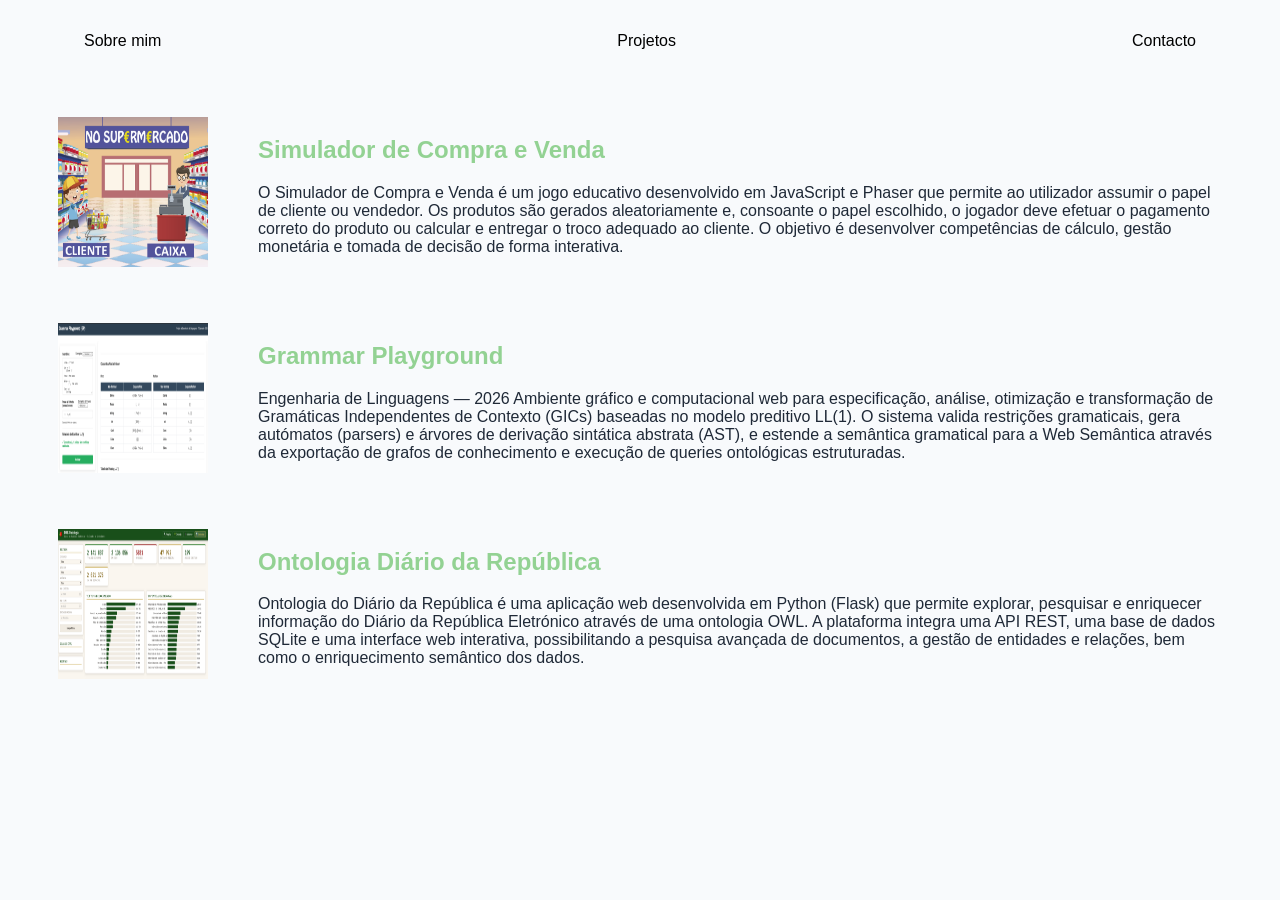
==== project.html @ 4addf8af "Add files via upload" ====
<!DOCTYPE html>
<html lang="en">
<head>
    <meta charset="UTF-8">
    <meta name="viewport" content="width=device-width, initial-scale=1.0">
    <title>Projetos</title>
    <link rel="stylesheet" href="./css/project.css">

</head>
<body>
    <div class = "container">
        <nav> 
            <ul> 
                <li> 
                    <a
                        href= "index.html"> Sobre mim
                    </a>
                </li>
                <li> 
                    <a 
                        href = "project.html"> Projetos
                    </a>
                </li>
                <li> 
                    <a 
                        href = "contact.html"> Contacto
                    </a>
                </li>
            </ul>
        </nav>
    </div>
    <header>
        <section class="projeto">
            <a href="https://compravenda.netlify.app" target="_blank" rel="noopener noreferrer">
                <img src="./imagem/compraVenda.png" alt="Simulador de Compra e Venda">
            </a>

            <div class="descricao">
                <h1>Simulador de Compra e Venda</h1>
                <p>
                    O Simulador de Compra e Venda é um jogo educativo desenvolvido em JavaScript e Phaser que permite ao utilizador assumir o papel de cliente ou vendedor. Os produtos são gerados aleatoriamente e, consoante o papel escolhido, o jogador deve efetuar o pagamento correto do produto ou calcular e entregar o troco adequado ao cliente. O objetivo é desenvolver competências de cálculo, gestão monetária e tomada de decisão de forma interativa.
                </p>
            </div>

        </section>
        <section class="projeto">
            <a href= "https://github.com/Goncaloefm11/Projeto-engLinguagem.git" target="_blank" rel ="noopener noreferrer">
                <img src="./imagem/linguagem.png" alt="Simulador de Compra e Venda">
            </a>
            <div class="descricao">
                <h1>Grammar Playground</h1>
                <p>
                    Engenharia de Linguagens — 2026
                    Ambiente gráfico e computacional web para especificação, análise, otimização e transformação de Gramáticas Independentes de Contexto (GICs) baseadas no modelo preditivo LL(1).
                    O sistema valida restrições gramaticais, gera autómatos (parsers) e árvores de derivação sintática abstrata (AST), e estende a semântica gramatical para a Web Semântica através da exportação de grafos de conhecimento e execução de queries ontológicas estruturadas.
                </p>
            </div>

        </section>
        <section class="projeto">
            <a href= "https://github.com/Goncaloefm11/Projeto-RPCW2026.git" target="_blank" rel ="noopener noreferrer">
                <img src="./imagem/republica.png" alt="Simulador de Compra e Venda">
            </a>
            <div class="descricao">
                <h1>Ontologia Diário da República</h1>
                <p>
                    Ontologia do Diário da República é uma aplicação web desenvolvida em Python (Flask) que permite explorar, pesquisar e enriquecer informação do Diário da República Eletrónico através de uma ontologia OWL. A plataforma integra uma API REST, uma base de dados SQLite e uma interface web interativa, possibilitando a pesquisa avançada de documentos, a gestão de entidades e relações, bem como o enriquecimento semântico dos dados.
                </p>
            </div>

        </section>
    </header>
    
</body>
</html>
---- css/project.css ----
body{
    background: #f8fafc;
    color: #1f2937;
    font-family: Arial, Helvetica, sans-serif;
}

.container {
    text-align: center;
    padding: 0px 60px;

}

ul {
    display: flex;
    justify-content: space-between;
    list-style-type: none;
    align-items: center;
    padding: 16px;
}

a {
    color: rgb(0, 0, 0);
    text-decoration: none;
}

nav a:hover {
    color:rgb(147, 210, 147)
}

.projeto img {
    width: 150px;
    height: 150px;
    border-radius: 0%;
}

.descricao h1 {
    color:rgb(147, 210, 147)
}

.projeto{
    display: flex;
    align-items: center;
    gap: 50px;
    margin: 50px;
}
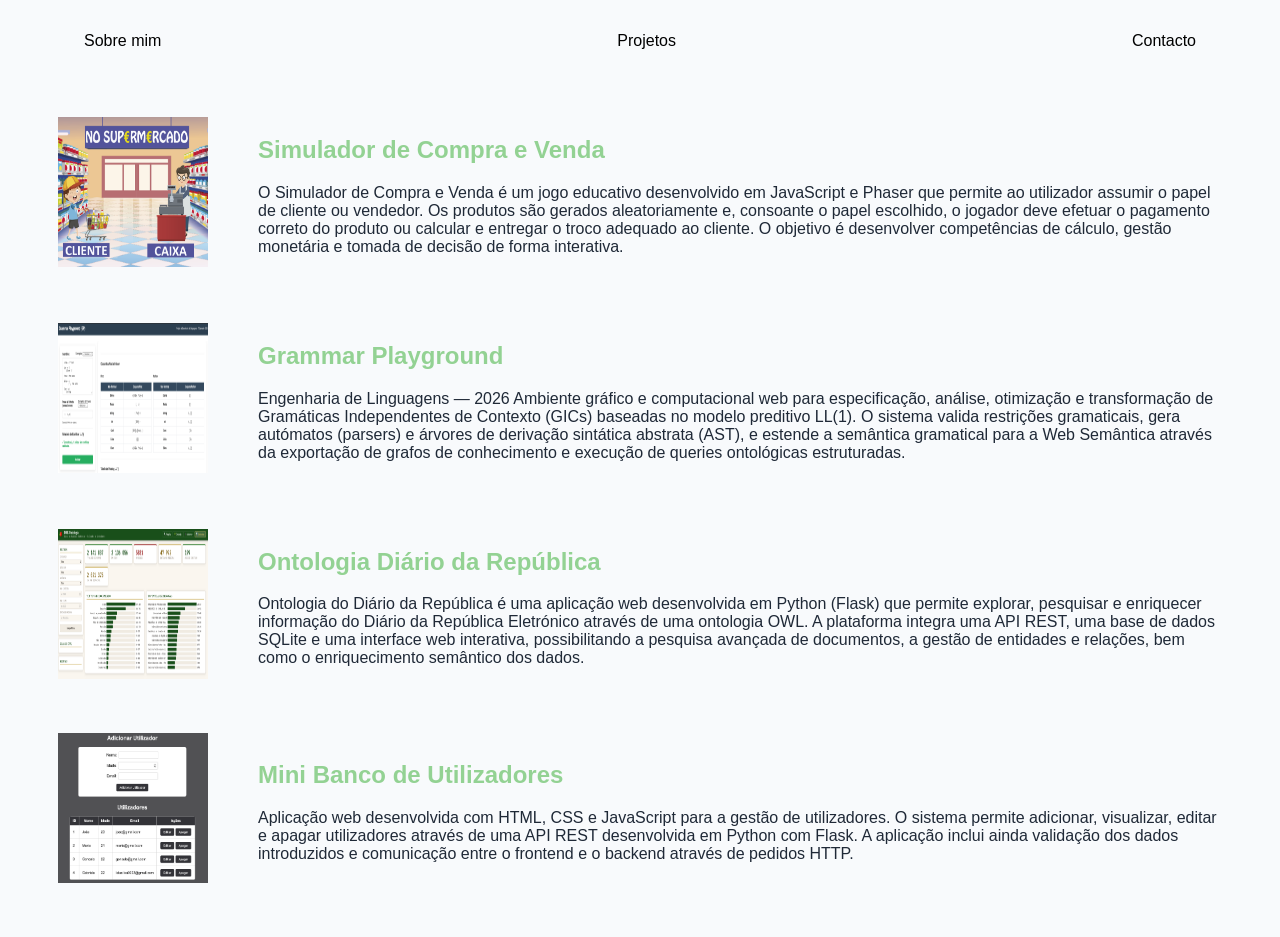
==== commit bf627264: "Novo" ====
--- a/project.html
+++ b/project.html
@@ -69,6 +69,23 @@
             </div>
 
         </section>
+        <section class="projeto">
+            <a href="https://bancoutilizador.netlify.app" target="_blank" rel="noopener noreferrer">
+                <img src="./imagem/bancoutilizador.png" alt="Banco de Utilizadores">
+            </a>
+        <div class="descricao">
+            <h1>Mini Banco de Utilizadores</h1>
+            <p>
+                Aplicação web desenvolvida com HTML, CSS e JavaScript para a gestão de utilizadores. 
+                O sistema permite adicionar, visualizar, editar e apagar utilizadores através de uma 
+                API REST desenvolvida em Python com Flask. A aplicação inclui ainda validação dos dados 
+                introduzidos e comunicação entre o frontend e o backend através de pedidos HTTP.
+            </p>
+        </div>
+
+        </section>
+
+        
     </header>
     
 </body>
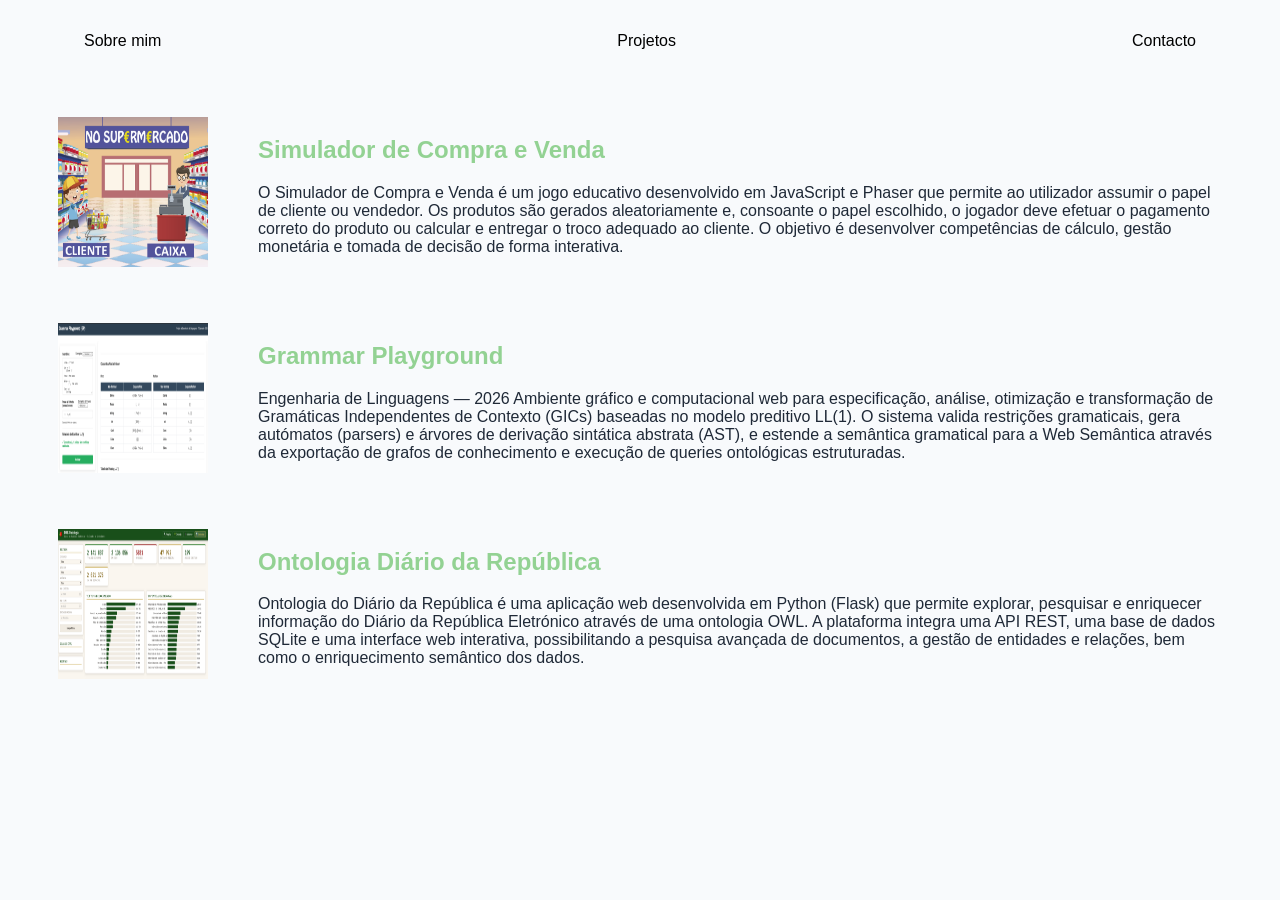
==== commit d7c4ebe0: "Update project.html" ====
--- a/project.html
+++ b/project.html
@@ -68,7 +68,7 @@
                 </p>
             </div>
 
-        </section>
+        <!-- </section>
         <section class="projeto">
             <a href="https://bancoutilizador.netlify.app" target="_blank" rel="noopener noreferrer">
                 <img src="./imagem/bancoutilizador.png" alt="Banco de Utilizadores">
@@ -83,7 +83,7 @@
             </p>
         </div>
 
-        </section>
+        </section> -->
 
         
     </header>
